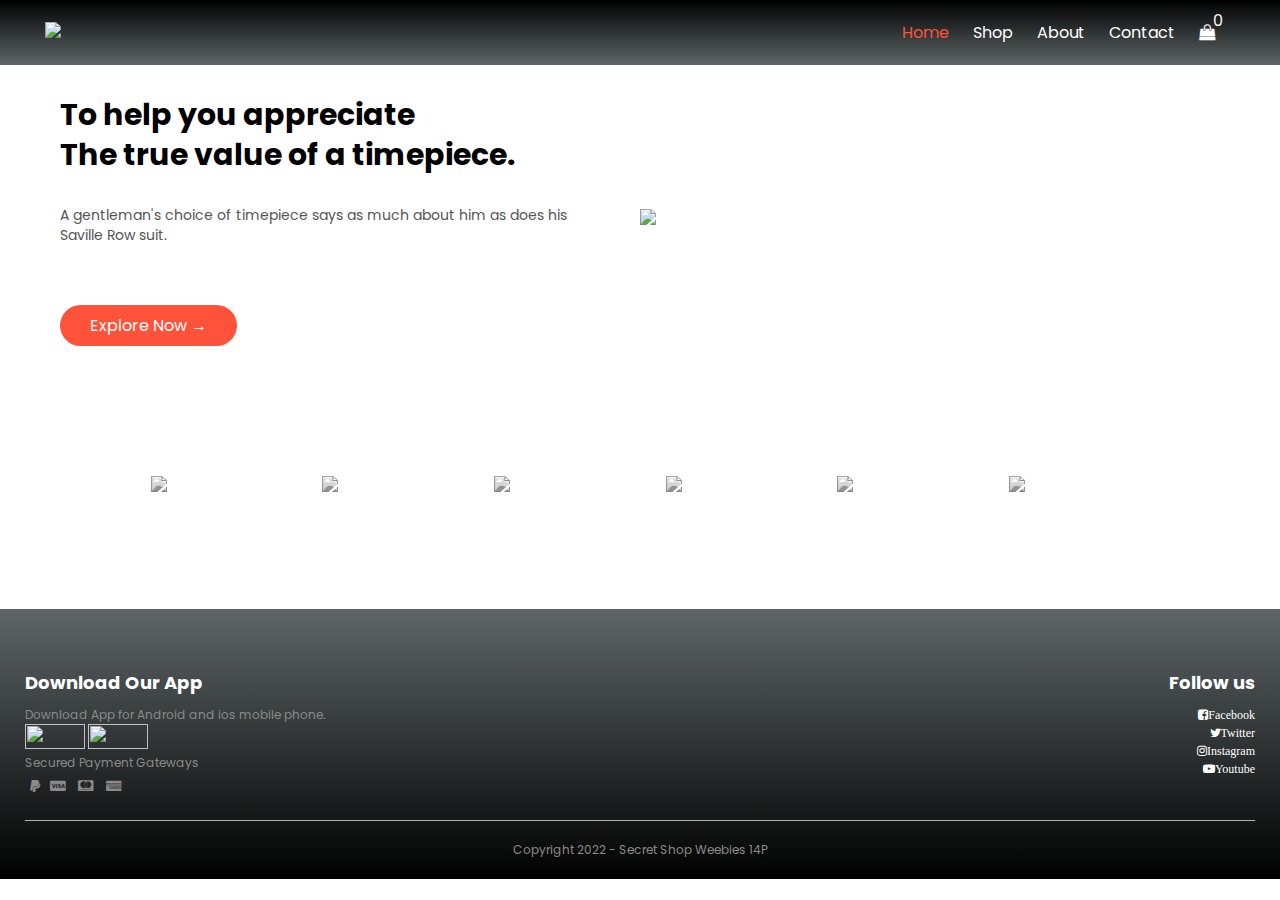
==== index.html @ 6a954f1b "Add files via upload" ====
<!DOCTYPE html>
<html lang="en">
<head>
    <meta charset="UTF-8">
    <meta name="viewport" content="width=device-width, initial-scale=1.0">
    <meta http-equiv="X-UA-Compatible" content="IE=edge">
    <meta name="viewport" content="width=device-width, initial-scale=1.0">
    <title>Secret Shop | Ecommerce MiniProject</title>
    <!----links---->
    <link rel="icon" type="image/x-icon" href="./IMAGES/logo.png">
    <link rel="stylesheet" href="style.css">
    <link rel="preconnect" href="https://fonts.googleapis.com">
    <link rel="preconnect" href="https://fonts.gstatic.com" crossorigin>
    <link href="https://fonts.googleapis.com/css2?family=Poppins:wght@200;400;500;600;700&display=swap" rel="stylesheet">
    <link rel="stylesheet" href="https://stackpath.bootstrapcdn.com/font-awesome/4.7.0/css/font-awesome.min.css"> 
    <script src="https://code.jquery.com/jquery-1.11.3.min.js"></script>
</head>
<body>
    <div class="header">
    <div class="container">
        <div class="navbar">
            <div class="logo">
                <a href="./index.html"><img src="./IMAGES/logo.png" width="125px"></a>
            </div>
            <nav>
                <ul  id="MenuItems">
                    <li><a class="active" href="index.html">Home</a></li>
                    <li><a href="products.html">Shop</a></li>
                    <li><a href="about.html">About</a></li>
                    <li><a href="contact.html">Contact</a></li>
                    <li>
                        <div class="shopCartAndCount">
                            <a href="cart.html"><i class="fa fa-shopping-bag"></i></a>
                            <p class="cartCount" style="color: whitesmoke"></p>
                        </div>
                    </li>
                </ul>
            </nav>
            <img src="./IMAGES/menu.png" class="menu-icon" onclick="menutoggle()">
            <!--<a href="#" id="close"><i class="fa fa-times"></i></a>!-->
        </div>

    </div>
   </div>
   <div class="row">
    <div class="col-txt">
        <h1>To help you appreciate<BR>The true value of a timepiece.</h1>
        <p>A gentleman's choice of timepiece says as much about him as does his Saville Row suit.</p>
        <a href="products.html" class="btn">Explore Now &#8594;</a>
    </div>
    <div class="col-txt">
        <img src="./IMAGES/rolex watch.png">
    </div>
</div>
<!---------- brands ---------->
    <div class="brands">
        <div class="small-container">
            <div class="row">
                <div class="col-5">
                    <img src="./IMAGES/brands/omega.png" width="60px">
                </div>
                <div class="col-5">
                    <img src="./IMAGES/brands/tissot.png" width="60px">
                </div>
                <div class="col-5">
                    <img src="./IMAGES/brands/Patek_Philippe_SA_logo.svg.png" width="60px">
                </div>
                <div class="col-5">
                    <img src="./IMAGES/brands/rado.png" width="60px">
                </div>
                <div class="col-5">
                    <img src="./IMAGES/brands/TAG Heuer.png"" width="60px">
                </div>
                <div class="col-5">
                    <img src="./IMAGES/brands/rolex.png" width="60px">
                </div>
            </div>
        </div>
    </div>

<!---------- footer------->

    <div class="footer">
        <div class="container">
            <div class="row">
                <div class="footer-col-1">
                    <h2>Download Our App</h2>
                    <p>Download App for Android and ios mobile phone.</p>
                    <div class="app-logo">
                        <a href="https://play.google.com/store/apps"><img src="./IMAGES/play-store.png"></a>
                        <a href="https://www.apple.com/app-store/"><img src="./IMAGES/app-store.png"></a>
                    </div>
                    <p>Secured Payment Gateways</p>
                    <ul>
                        <li><i class="fa fa-paypal"></i>
                        <li><i class="fa fa-cc-visa"></i></li>
                        <li><i class="fa fa-cc-mastercard"></i></li>
                        <li><i class="fa fa-cc-amex"></i></li>
                    </ul>
                </div>
                    <div class="footer-col-2">
                    
                </div>   
                <div class="footer-col-3">
                    <h2>Follow us</h2>
                    <ul>
                        <li><a href="www.facebook.com"><i class="fa fa-facebook-square">Facebook</i></a></li>
                        <li><a href="www.twitter.com"><i class="fa fa-twitter">Twitter</i></a></li>
                        <li><a href="www.instagram.com"><i class="fa fa-instagram">Instagram</i></a></li>
                        <li><a href="www.youtube.com"><i class="fa fa-youtube-play">Youtube</i></a></li>
                    </ul>
                </div>
            </div>
            <hr>
            <p class="copyright">Copyright 2022 - Secret Shop Weebies 14P</p>
        </div>
    </div>

<!----javascript---->

<script src="script.js"></script>
<script>
    const cartSumItem = document.querySelector('.cartCount');
    console.log(cartSumItem);
    cart = JSON.parse(localStorage.getItem("shoppingCart"));
        if (cart === null) {
            cart = []
        }
    const displayCountInCart = () => {
    
    total = 0;
    
    for (let i = 0; i < cart.length; i++) {
        total += cart[i].count;

    }
    
    cartSumItem.textContent = total;

    }
    displayCountInCart();
    displayCart();
    </script>

 


</body>
</html>
---- style.css ----
*{
    margin: 0;
    padding: 0;
    box-sizing: border-box;
}
body{
    font-family: 'Poppins', sans-serif;
}
.navbar{
    display: flex;
    align-items: center;
    padding: 20px;
}
nav{
    flex: 1;
    text-align: right;
}
nav ul{
    display: inline-block;
    list-style-type: none;
}
nav ul li{
    display: inline-block;
    margin-right: 20px;
}
a{
    text-decoration: none;
    color: #fff;
}
.active{
    color:#ff523b;
}
p{
    color: #555;
}
.container{
    margin:auto;
    max-width: 1300px;
    padding-left: 25px;
    padding-right: 25px;
}
.row{
    display: flex;
    align-items: center;
    flex-wrap: wrap;
    justify-content: space-around;
}
.col-txt{
    flex-basis: 50%;
    min-width: 300px;
}
.col-txt img{
    max-width: 100%;
    padding: 50px 0;
}
.col-txt h1{
    font-size: 30px;
    line-height: 40px;
    margin: 30px 60px;
}
.col-txt p{
    font-size: 14px;
    line-height: 20px;
    margin: 30px 60px;
}
.btn{
    display: inline-block;
    background-color: #ff523b;
    color:#fff;
    padding: 8px 30px;
    margin: 30px 60px;
    border-radius: 30px;
}

.header{
    background:linear-gradient(#000,rgb(94, 102, 103));
}
.header row{
    margin-top: 70px;
}

/*-------brands------*/
.brands{
    margin: 100px auto;
}
.col-5{
    width: 120px;
}
.col-5 img{
    margin-bottom: 10px;
    width: 100%;
    cursor: pointer;
    filter:grayscale(100%);
}
.col-5 img:hover{
    filter: grayscale(0);
}
.small-container{
    max-width: 1080px;
    margin: auto;
    padding-left: 25px;
    padding-right: 25px;
}
.col-4{
    flex-basis: 25%;
    padding: 10px;
    min-width: 200px;
    margin-bottom: 50px;
    transition: transform 0.5s;
}
.col-4 img{
    width: 100%;
}
.col-4 p{
    font-size: 14px;
}
.rating .fa{
    color:#ff523b;
}
.col-4:hover{
    transform:translateY(-10px);
}
/*---- buy now button----*/
.buy-btn{
    display: inline-block;
    background-color: #ff523b;
    color:#fff;
    padding: 8px 30px;
    border-radius: 30px;
}
.col-4 .buy-btn{
    background: #ff523b;
    transform: translateY(20px);
    opacity:0;
    transition: 0.5s all;
}
.col-4:hover .buy-btn{
    transform: translateY(0);
    opacity: 1;
}
.title{
    text-align: center;
    margin: 0 auto 80px;
    position: relative;
    line-height: 60px;
    color:#555;
}
.title::after{
    content:'';
    background:#ff523b;
    width: 80px;
    height: 5px;
    border-radius: 5px;
    position: absolute;
    bottom: 0;
    left: 50%;
    transform: translate(-50%);
}

/*----Single Product details----*/

.single-prod{
    margin-top: 80px;
}

.single-prod .col-2 img{
    padding: 0px;
}
.single-prod .col-2{
    padding: 20px   ;
}
.single-prod h4{
    margin: 20px 0;
    font-size: 22px;
    font-weight: bold;
}
.single-prod input{
    width: 60px;
    height: 30px;
    padding-left: 10px;
    font-size: 14px;
    border: 1px solid #ff523b;
}
input:focus{
    outline: none;
}
.small-img-row{
    display: flex;
    justify-content: space-between;
}
.small-img-col{
    flex-basis: 20%;
    cursor: pointer;
    min-width: 10%;
}
.col-2 img{
    display: grid;
    width: 60%;
    margin-left: 60px;
}
/*----featured products----*/

.col-4{
    flex-basis: 25%;
    padding: 10px;
    min-width: 200px;
    margin-bottom: 50px;
}
.col-4 img{
    width: 100%;
}
h4{
    color:#555;
    font-weight: normal;
}
.col-4 p{
    font-size: 14px;

}
/*------------footer---------*/

.footer{
    background:linear-gradient(rgb(94, 102, 103),#000);
    color: #8a8a8a;
    font-size: 12px;
    padding: 60px 0 20px;
}
.footer p{
    color:#8a8a8a;    
}
.footer h2{
    color: #fff;
    margin-bottom: 10px;
}
.footer-col-1, .footer-col-2, .footer-col-3{
    min-width: 250px;
    margin-bottom: auto;
}
.footer-col-1{
    flex-basis: 30%;
}
.footer-col-1 ul li{
    display: inline-block;
    list-style-type: none;
    padding: 5px;
}
.footer-col-2{
    flex: 1;
    text-align:center;
}
.footer-col-2 img{
    width: 80px;
    margin-bottom: 20px;
}
.footer-col-3{
    flex-basis: 12%;
    text-align: right;
}
ul{
    list-style-type: none;
}
.app-logo{
    margin-top: none;
}
.app-logo img{
    width: 60px;
    height: 25px;
}
.footer hr{
    border: none;
    background: #b5b5b5;
    height: 1px;
    margin: 20px 0;
}
.copyright{
    text-align: center;
}

.menu-icon{
    width: 28px;
    margin-left: 20px;
    display: none;

}

/*------------all products------------*/

.row-2{
    justify-content: space-between;
    margin:auto;

}
/*-----page button-----*/

.page-btn{
    margin: 0 auto 80px;
}
.page-btn span{
    display: inline-block;
    border: 1px solid #000;
    margin-left: 10px;
    width: 40px;
    height: 40px;
    text-align: center;
    line-height: 40px;
    cursor: pointer;
}
.page-btn span:hover{
    background: rgb(94, 102, 103);
    color: #000;
}

/*-----cart page-----*/

#cart{
    overflow-x: auto;
}

#cart table{
    width: 100%;
    border-collapse: collapse;
    table-layout: fixed;
    white-space: nowrap;
}
#cart table img{
    width: 70px;
}
#cart table td:nth-child(1){
    width: 100px;
    text-align: center;
}
#cart table td:nth-child(2){
    width: 150px;
    text-align: center;
}
#cart table td:nth-child(3){
    width: 250px;
    text-align: center;
}
#cart table td:nth-child(4),#cart table td:nth-child(5),#cart table td:nth-child(6){
    width: 150px;
    text-align: center;
}
#cart table td:nth-child(5) input{
    width: 60px;
    padding: 5px;
}
#cart table thead{
    border: 1px solid #e2e9e1;
    border-left: none;
    border-right: none;
}
#cart table thead td{
    font-weight: 700;
    text-transform: uppercase;
    font-size: 12px;
    padding: 18px 0;
}
#cart table tbody tr td{
    padding-top: 15px;
}
#cart table tbody td{
    font-size: 13px;
}
#cart-add{
    display: flex;
    flex-wrap: wrap;
    justify-content:right;
    margin-top: 20px;
}

#subtotal{
    width: 50%;
    margin-bottom: 30px;
    border: 1px solid #e2e9e1;
    padding: 30px;
}
#subtotal table{
    border-collapse: collapse;
    width: 100%;
    margin-bottom: 20px;
}
#subtotal table td{
    width: 50%;
    border: 1px solid #e2e9e1;
    padding: 10px;
    font-size: 13px;
}
#subtotal h3{
    padding: 15px;
}
#subtotal button{
    display: inline-block;
    background-color: #ff523b;
    color:#fff;
    padding: 8px 30px;
    margin: 20px;
    border-radius: 30px;
}

/*------------media query for menu---------------*/

@media only screen and (max-width: 800px){
    
    nav ul{
        position:absolute;
        top: 70px;
        right:0;
        background: linear-gradient(#000,rgb(94, 102, 103));
        width:40%;
        overflow: hidden;
        transition: max-height 0.5s;
    }
    nav ul li{
        display: block;
        margin-right: 50px;
        margin-top: 10px;
        margin-bottom: 10px;
    }
    nav ul li a{
        color:#fff;

    }
    .menu-icon{
        display: block;
        cursor: pointer;
    }
    #close{
        position: absolute;
        top: 0px;
        right: 120px;
        color: #e2e9e1;
        font-size: 24px;
    }
}


/*------------media query for less 600 screen size----*/

@media only screen and (max-width: 600px){
    .row{
        text-align: center;
    }
    .col-5{
        flex-basis: 100%;
    }
    .footer-col-1, .footer-col-2, .footer-col-3{
        text-align: center;
    }
    .single-prod .row{
        text-align: left;
    }
    .single-prod .col-2{
        padding: 20px 0;
    }
    .single-prod h1{
        font-size: 26px;
        line-height: 22px;
    }
    /* cart page*/
    #cart-add{
        flex-direction: column;
    }
    #subtotal{
        width: 100%;
        padding: 20px;
    }
}


/* shopping cart */

.shopCartAndCount {
    height: 40px;
    position: relative;
}

.cartCount {
    position: absolute;
    right: -50%;
    top: -30%;
}
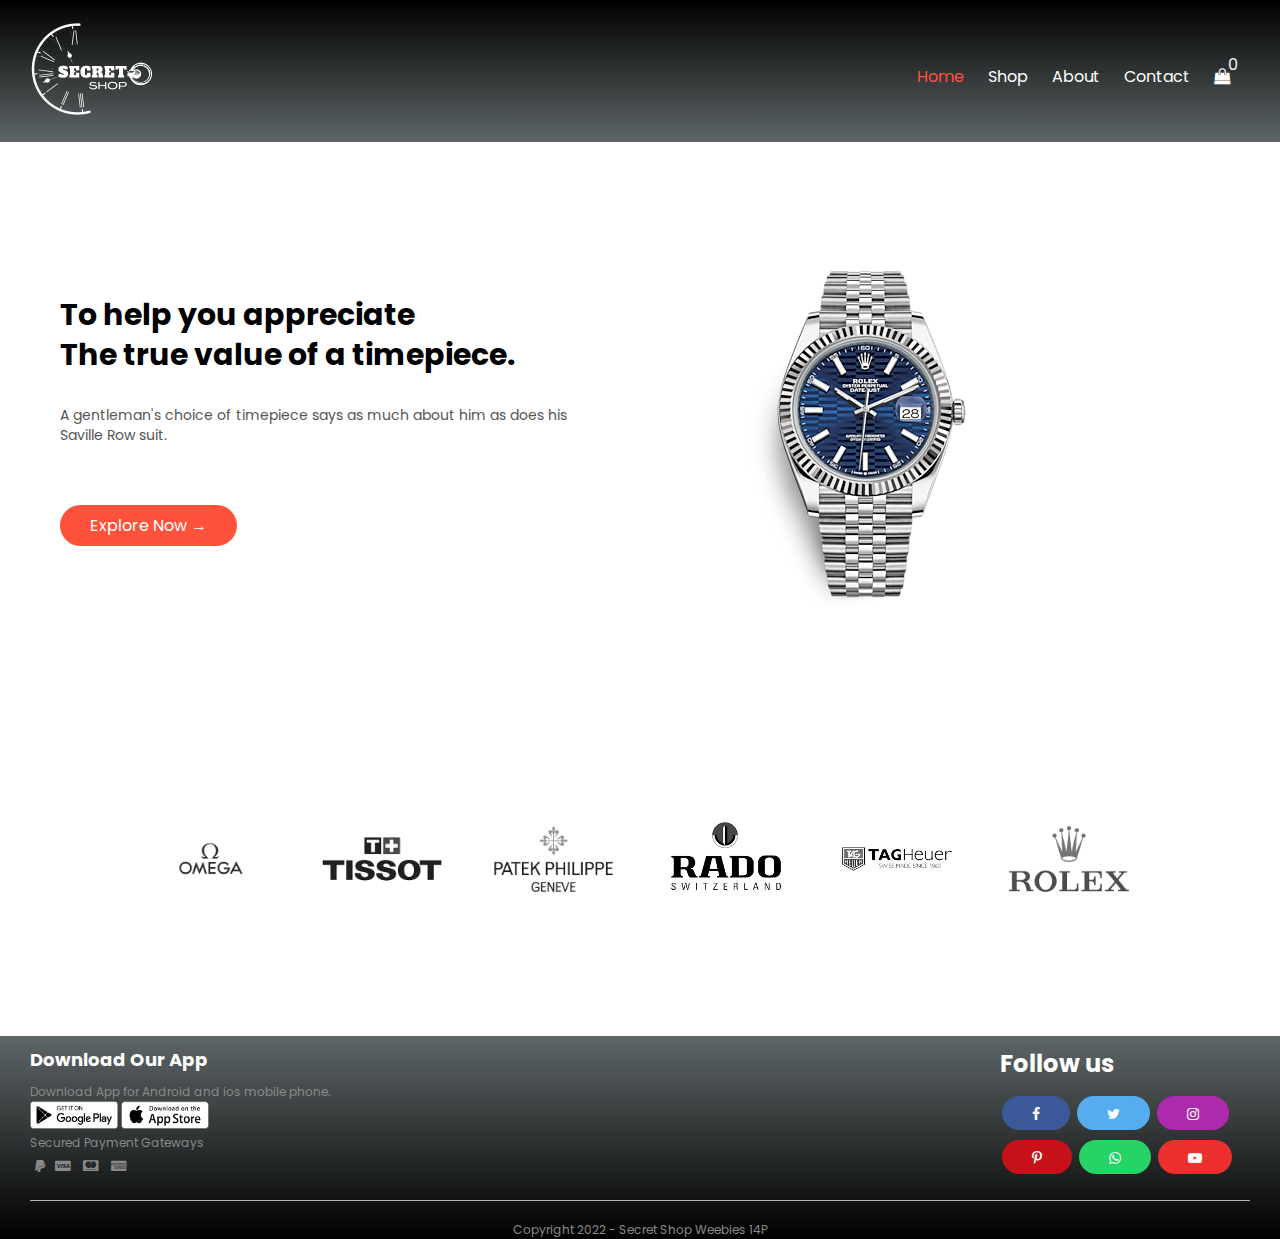
==== commit 6f4a52aa: "Add files via upload" ====
--- a/index.html
+++ b/index.html
@@ -102,13 +102,15 @@
                     
                 </div>   
                 <div class="footer-col-3">
-                    <h2>Follow us</h2>
-                    <ul>
-                        <li><a href="www.facebook.com"><i class="fa fa-facebook-square">Facebook</i></a></li>
-                        <li><a href="www.twitter.com"><i class="fa fa-twitter">Twitter</i></a></li>
-                        <li><a href="www.instagram.com"><i class="fa fa-instagram">Instagram</i></a></li>
-                        <li><a href="www.youtube.com"><i class="fa fa-youtube-play">Youtube</i></a></li>
-                    </ul>
+                    <h1>Follow us</h1>
+                    <div class="socmed">
+                        <a class="btn btn-primary btn-lg btn-floating"  style="background-color: #3b5998;"  href="https://www.facebook.com"  role="button"><i class="fa fa-facebook fa-lg"></i></a>
+                        <a class="btn btn-primary btn-lg btn-floating"  style="background-color: #55acee;"  href="https://www.twitter.com"  role="button"><i class="fa fa-twitter fa-lg"></i></a>
+                        <a class="btn btn-primary btn-lg btn-floating"  style="background-color: #ac2bac;"  href="https://www.instagram.com"  role="button"><i class="fa fa-instagram fa-lg"></i></a>
+                        <a class="btn btn-primary btn-lg btn-floating"  style="background-color: #c61118;"  href="https://www.pinterest.com"  role="button"><i class="fa fa-pinterest-p fa-lg"></i></a>
+                        <a class="btn btn-primary btn-lg btn-floating"  style="background-color: #25d366;"  href="https://www.whatsapp.com"  role="button"><i class="fa fa-whatsapp fa-lg"></i></a>
+                        <a class="btn btn-primary btn-lg btn-floating"  style="background-color: #ed302f;"  href="https://www.youtube.com"  role="button"><i class="fa fa-youtube-play fa-lg"></i></a>
+                    </div>    
                 </div>
             </div>
             <hr>
--- a/style.css
+++ b/style.css
@@ -9,7 +9,7 @@
 .navbar{
     display: flex;
     align-items: center;
-    padding: 20px;
+    padding: 10px 0 0;
 }
 nav{
     flex: 1;
@@ -36,8 +36,8 @@
 .container{
     margin:auto;
     max-width: 1300px;
-    padding-left: 25px;
-    padding-right: 25px;
+    padding-left: 30px;
+    padding-right: 30px;
 }
 .row{
     display: flex;
@@ -157,6 +157,8 @@
     transform: translate(-50%);
 }
 
+
+
 /*----Single Product details----*/
 
 .single-prod{
@@ -223,10 +225,15 @@
     background:linear-gradient(rgb(94, 102, 103),#000);
     color: #8a8a8a;
     font-size: 12px;
-    padding: 60px 0 20px;
+    padding: 10px 0 0;
 }
 .footer p{
     color:#8a8a8a;    
+}
+.footer h1{
+    color: #fff;
+    text-align: left;
+    margin-bottom: 10px;
 }
 .footer h2{
     color: #fff;
@@ -254,7 +261,6 @@
 }
 .footer-col-3{
     flex-basis: 12%;
-    text-align: right;
 }
 ul{
     list-style-type: none;
@@ -263,8 +269,8 @@
     margin-top: none;
 }
 .app-logo img{
-    width: 60px;
-    height: 25px;
+    width: 88px;    
+    height: 28px;
 }
 .footer hr{
     border: none;
@@ -282,6 +288,15 @@
     display: none;
 
 }
+.socmed a{
+    margin: 5px 2px 5px;
+      
+}
+.socmed .fa{
+    margin: auto;
+    padding: 2px 0 2px;
+    font-size: 14px;
+}
 
 /*------------all products------------*/
 
@@ -291,26 +306,55 @@
 
 }
 /*-----page button-----*/
-
-.page-btn{
-    margin: 0 auto 80px;
-}
-.page-btn span{
-    display: inline-block;
-    border: 1px solid #000;
+.pagination{
+    display: flex;
+    align-items: center;
+    background: #fff;
+    color: #383838;
+    padding: 10px 40px;
+    border-radius: 6px;
+}
+
+.pagination ul{
+    margin: 20px 30px;
+}
+.pagination ul li{
+    display: inline-block;
+    margin: 0 10px;
+    background: transparent;
+    width: 45px;
+    height: 45px;
+    text-align: center;
+    font-size: 18px;
+    font-weight: 400;
+    line-height: 45px;
+    cursor: pointer;
+}
+
+.btn1, .btn2{
+    display: inline-flex;
+    align-items: center;
+    font-size:  18px;      
+    font-weight: 400;
+    color: #383838;
+    background-color: transparent;
+    outline: none;
+    border: none;
+    cursor: pointer;
+}
+
+.btn1 img{
+    width: 24px;
+    margin-right: 10px;
+    transform: rotate(180deg);
+     
+}
+.btn2 img{
+    width: 24px;
     margin-left: 10px;
-    width: 40px;
-    height: 40px;
-    text-align: center;
-    line-height: 40px;
-    cursor: pointer;
-}
-.page-btn span:hover{
-    background: rgb(94, 102, 103);
-    color: #000;
-}
-
-/*-----cart page-----*/
+    
+}
+
 
 #cart{
     overflow-x: auto;
@@ -397,6 +441,10 @@
     margin: 20px;
     border-radius: 30px;
 }
+
+/*------------cart buttons---------------------*/
+
+
 
 /*------------media query for menu---------------*/
 
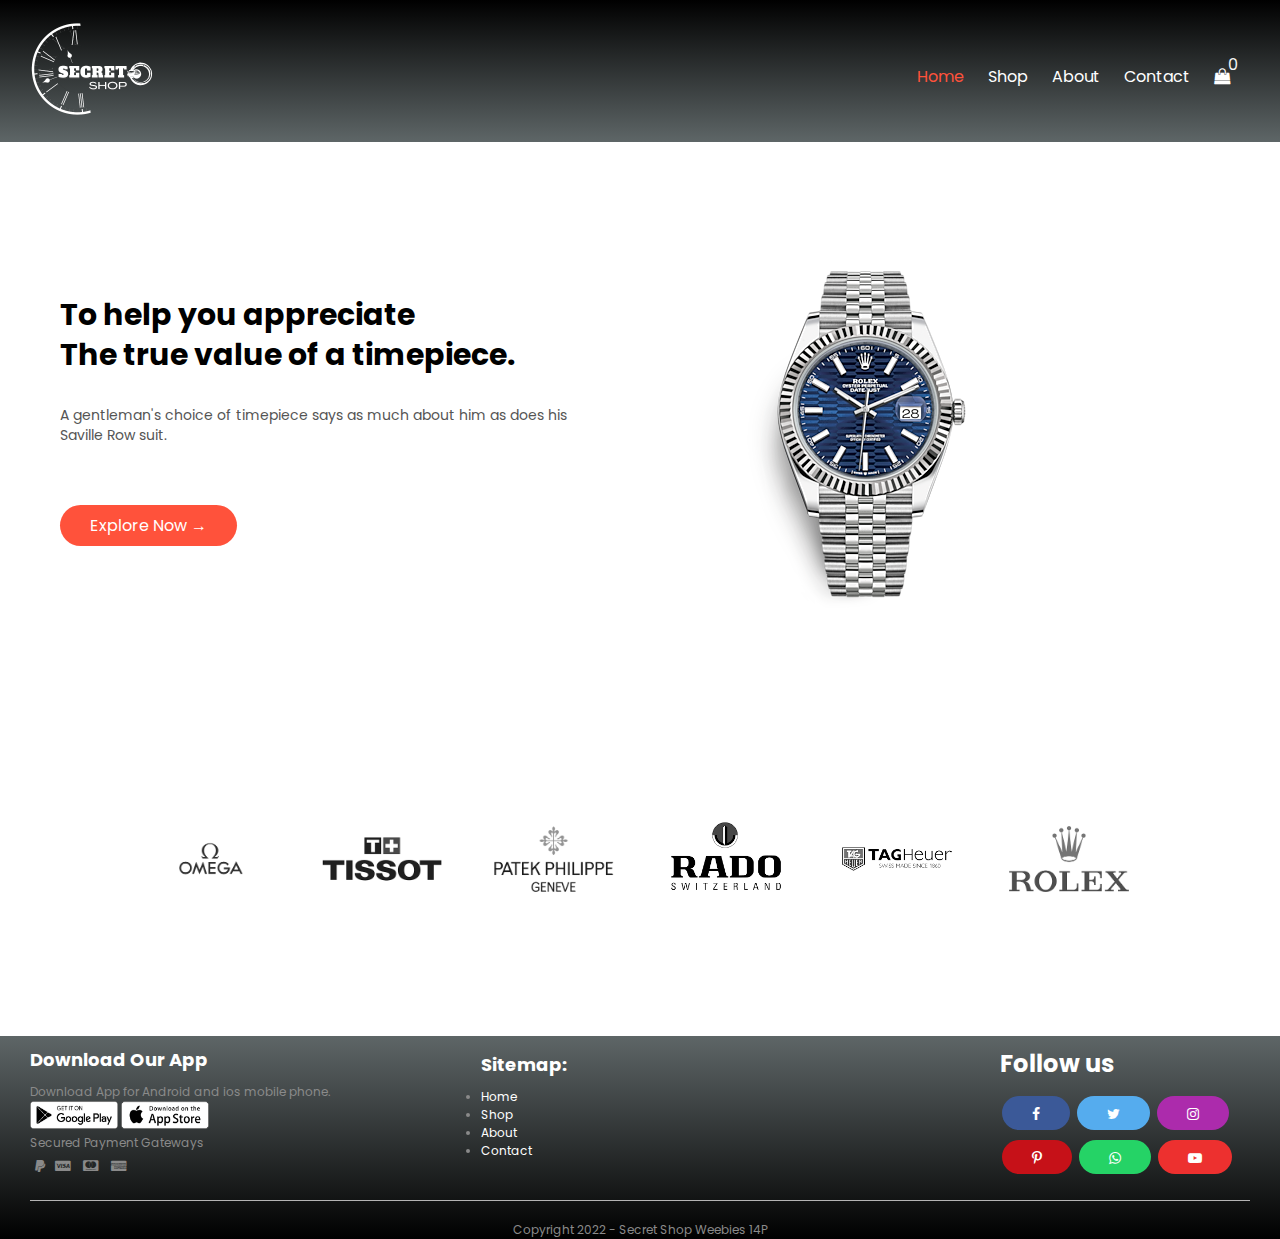
==== commit cf8fabed: "Add files via upload" ====
--- a/index.html
+++ b/index.html
@@ -99,7 +99,11 @@
                     </ul>
                 </div>
                     <div class="footer-col-2">
-                    
+                    <h2>Sitemap:</h2>
+                    <li><a href="index.html">Home</a></li>
+                    <li><a href="products.html">Shop</a></li>
+                    <li><a href="about.html">About</a></li>
+                    <li><a href="contact.html">Contact</a></li>                    
                 </div>   
                 <div class="footer-col-3">
                     <h1>Follow us</h1>
--- a/style.css
+++ b/style.css
@@ -253,11 +253,9 @@
 }
 .footer-col-2{
     flex: 1;
-    text-align:center;
-}
-.footer-col-2 img{
-    width: 80px;
-    margin-bottom: 20px;
+    padding: 5px;
+    margin-left: 80px;
+    text-align:left;
 }
 .footer-col-3{
     flex-basis: 12%;
